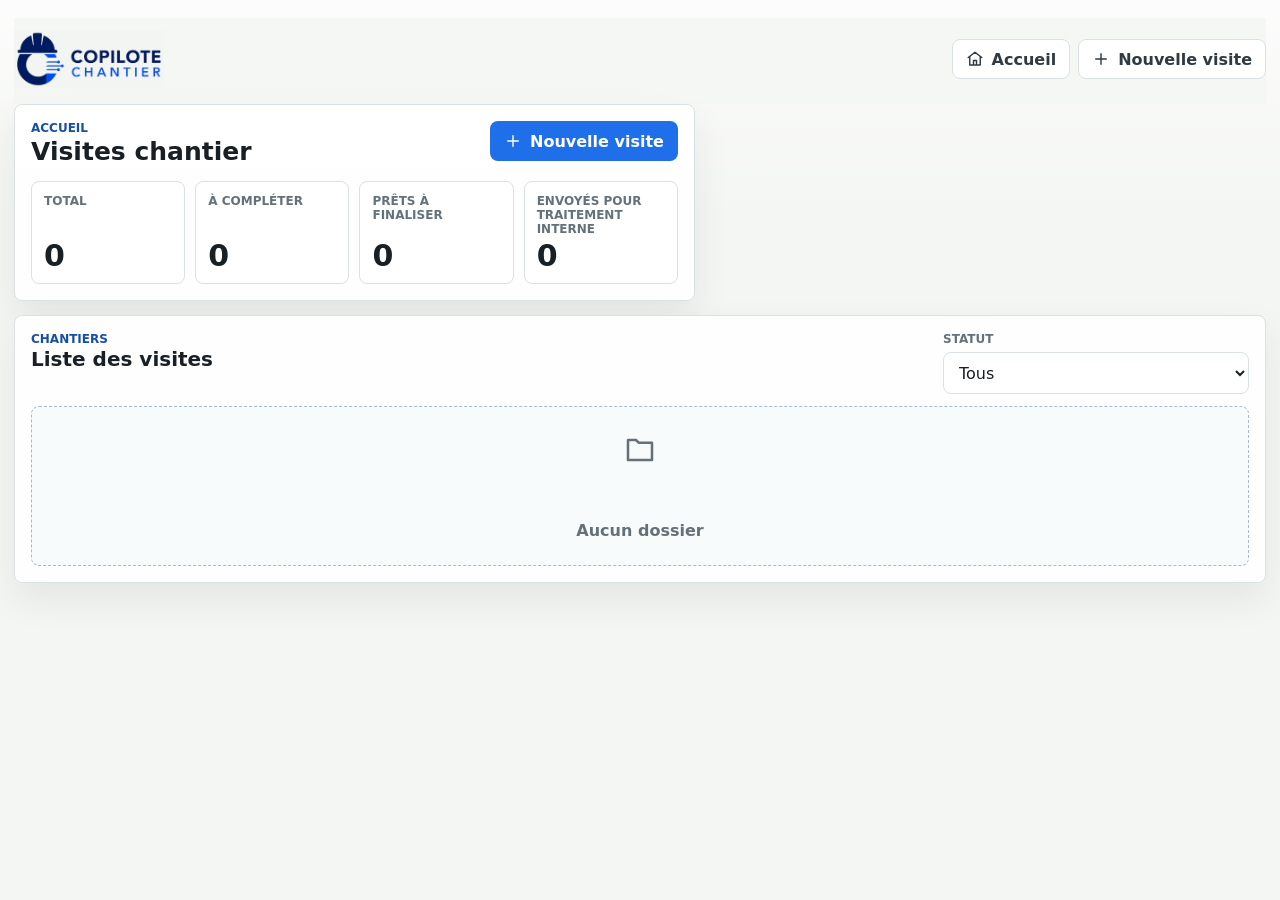
==== app/index.html @ 0c5afb40 "Add marketing landing and app route" ====
<!doctype html>
<html lang="fr">
  <head>
    <meta charset="utf-8" />
    <meta name="viewport" content="width=device-width, initial-scale=1" />
    <title>Copilote Chantier</title>
    <link
      rel="icon"
      href="data:image/svg+xml,%3Csvg xmlns='http://www.w3.org/2000/svg' viewBox='0 0 64 64'%3E%3Crect width='64' height='64' rx='12' fill='%232f3a42'/%3E%3Cpath d='M18 35h28M22 25h20M24 45h16' stroke='white' stroke-width='6' stroke-linecap='round'/%3E%3C/svg%3E"
    />
    <link rel="stylesheet" href="/styles.css" />
  </head>
  <body>
    <svg aria-hidden="true" class="icon-sprite">
      <symbol id="icon-camera" viewBox="0 0 24 24">
        <path d="M6.5 7.5 8.2 5h7.6l1.7 2.5H20a2 2 0 0 1 2 2V18a2 2 0 0 1-2 2H4a2 2 0 0 1-2-2V9.5a2 2 0 0 1 2-2h2.5Z" />
        <circle cx="12" cy="13.5" r="3.5" />
      </symbol>
      <symbol id="icon-mic" viewBox="0 0 24 24">
        <rect x="9" y="3" width="6" height="11" rx="3" />
        <path d="M5 11a7 7 0 0 0 14 0M12 18v3M8 21h8" />
      </symbol>
      <symbol id="icon-file" viewBox="0 0 24 24">
        <path d="M6 2h8l4 4v16H6z" />
        <path d="M14 2v5h5M8.5 12h7M8.5 16h7" />
      </symbol>
      <symbol id="icon-send" viewBox="0 0 24 24">
        <path d="m22 2-7 20-4-9-9-4Z" />
        <path d="M22 2 11 13" />
      </symbol>
      <symbol id="icon-copy" viewBox="0 0 24 24">
        <rect x="8" y="8" width="12" height="12" rx="2" />
        <path d="M4 16V6a2 2 0 0 1 2-2h10" />
      </symbol>
      <symbol id="icon-print" viewBox="0 0 24 24">
        <path d="M6 9V3h12v6M6 18H4a2 2 0 0 1-2-2v-5a2 2 0 0 1 2-2h16a2 2 0 0 1 2 2v5a2 2 0 0 1-2 2h-2" />
        <path d="M6 14h12v7H6z" />
      </symbol>
      <symbol id="icon-check" viewBox="0 0 24 24">
        <path d="m20 6-11 11-5-5" />
      </symbol>
      <symbol id="icon-plus" viewBox="0 0 24 24">
        <path d="M12 5v14M5 12h14" />
      </symbol>
      <symbol id="icon-clock" viewBox="0 0 24 24">
        <circle cx="12" cy="12" r="9" />
        <path d="M12 7v5l3 2" />
      </symbol>
      <symbol id="icon-zap" viewBox="0 0 24 24">
        <path d="M13 2 4 14h7l-1 8 10-13h-7z" />
      </symbol>
      <symbol id="icon-chevron" viewBox="0 0 24 24">
        <path d="m9 18 6-6-6-6" />
      </symbol>
      <symbol id="icon-home" viewBox="0 0 24 24">
        <path d="m3 10 9-7 9 7" />
        <path d="M5 9v11h14V9M10 20v-6h4v6" />
      </symbol>
      <symbol id="icon-folder" viewBox="0 0 24 24">
        <path d="M3 6h6l2 2h10v13H3z" />
      </symbol>
    </svg>

    <div class="app-shell">
      <header class="topbar">
        <button class="brand" id="brandHomeButton" type="button" aria-label="Retour à l'accueil">
          <img
            class="brand-logo"
            src="/assets/logo-copilote-chantier.svg"
            alt="Copilote Chantier"
          />
        </button>

        <div class="topbar-actions" aria-label="Actions rapides">
          <button class="button secondary" id="homeButton" type="button">
            <svg><use href="#icon-home"></use></svg>
            Accueil
          </button>
          <button class="button secondary" id="topNewFolderButton" type="button">
            <svg><use href="#icon-plus"></use></svg>
            Nouvelle visite
          </button>
        </div>
      </header>

      <main class="home-view" id="homeView">
        <section class="home-grid">
          <div class="panel home-summary" aria-labelledby="homeTitle">
            <div class="panel-header">
              <div>
                <p class="eyebrow">Accueil</p>
                <h1 id="homeTitle">Visites chantier</h1>
              </div>
              <button class="button primary" id="newFolderButton" type="button">
                <svg><use href="#icon-plus"></use></svg>
                Nouvelle visite
              </button>
            </div>

            <div class="metric-grid" aria-label="Synthèse dossiers">
              <div class="metric">
                <span>Total</span>
                <strong id="totalFoldersCount">0</strong>
              </div>
              <div class="metric">
                <span>À compléter</span>
                <strong id="draftFoldersCount">0</strong>
              </div>
              <div class="metric">
                <span>Prêts à finaliser</span>
                <strong id="sentFoldersCount">0</strong>
              </div>
              <div class="metric">
                <span>Envoyés pour traitement interne</span>
                <strong id="acceptedFoldersCount">0</strong>
              </div>
            </div>
          </div>

          <form class="panel create-panel" id="newFolderForm" hidden>
            <div class="panel-header compact">
              <div>
                <p class="eyebrow">Création</p>
                <h2>Nouvelle visite</h2>
              </div>
            </div>

            <div class="field-grid">
              <label class="field">
                <span>Client</span>
                <input id="newClientName" placeholder="Nom du client" />
              </label>
              <label class="field">
                <span>Téléphone</span>
                <input id="newClientPhone" inputmode="tel" placeholder="06 00 00 00 00" />
              </label>
            </div>

            <div class="field-grid">
              <label class="field">
                <span>Email</span>
                <input id="newClientEmail" inputmode="email" placeholder="client@email.fr" />
              </label>
              <label class="field">
                <span>Ville</span>
                <input id="newClientCity" placeholder="Ville" />
              </label>
            </div>

            <div class="field-grid">
              <label class="field">
                <span>Type d'intervention / chantier</span>
                <input
                  id="newClientTrade"
                  placeholder="Ex : rénovation salle de bain, fuite, peinture, toiture, menuiserie..."
                />
              </label>
              <select id="newClientStatus" hidden>
                <option value="draft">À compléter</option>
              </select>
            </div>

            <div class="button-row">
              <button class="button primary stretch" type="submit">
                <svg><use href="#icon-folder"></use></svg>
                Créer visite
              </button>
              <button class="button secondary" id="cancelNewFolder" type="button">Annuler</button>
            </div>
          </form>
        </section>

        <section class="panel folders-panel" aria-labelledby="foldersTitle">
          <div class="panel-header compact">
            <div>
              <p class="eyebrow">Chantiers</p>
              <h2 id="foldersTitle">Liste des visites</h2>
            </div>
            <label class="status-filter">
              <span>Statut</span>
              <select id="statusFilter">
                <option value="all">Tous</option>
                <option value="incomplete">À compléter</option>
                <option value="ready">Prêts à finaliser</option>
                <option value="finalized">Prêts pour traitement interne</option>
                <option value="sent">Envoyés pour traitement interne</option>
              </select>
            </label>
          </div>

          <div class="folder-list" id="folderList"></div>
          <div class="empty-state" id="emptyState" hidden>
            <svg><use href="#icon-folder"></use></svg>
            <strong>Aucun dossier</strong>
          </div>
        </section>
      </main>

      <main class="workspace detail-view" id="detailView" hidden>
        <div class="main-flow">
        <section class="panel intake-panel" aria-labelledby="intakeTitle">
          <div class="panel-header">
            <div>
              <p class="eyebrow">Informations client</p>
              <h1 id="intakeTitle">Visite chez M. Martin</h1>
            </div>
            <span class="status-pill ready" id="detailStatusPill" hidden>À compléter</span>
          </div>

          <div class="field-grid">
            <label class="field">
              <span>Client</span>
              <input id="clientName" value="M. Martin" />
            </label>
            <label class="field">
              <span>Ville</span>
              <input id="clientCity" value="Lyon 6e" />
            </label>
            <label class="field">
              <span>Téléphone</span>
              <input id="clientPhone" inputmode="tel" />
            </label>
            <label class="field">
              <span>Email</span>
              <input id="clientEmail" inputmode="email" />
            </label>
            <select id="detailStatus" hidden>
              <option value="draft">À compléter</option>
            </select>
          </div>

          <div class="control-block">
            <label class="field">
              <span>Type d'intervention / chantier</span>
              <input
                id="projectTypeInput"
                placeholder="Ex : rénovation salle de bain, fuite, peinture, toiture, menuiserie..."
              />
            </label>
          </div>

        </section>

        <section class="panel photos-panel" aria-labelledby="photosTitle">
          <div class="panel-header compact">
            <div>
              <p class="eyebrow">Terrain</p>
              <h2 id="photosTitle">Photos de visite</h2>
            </div>
          </div>

          <div class="media-card" hidden>
            <img id="mainPhoto" alt="Photo chantier" />
            <div class="photo-overlay">
              <span id="photoCount">0 photo</span>
              <span>Photos chantier</span>
            </div>
          </div>

          <div class="photo-gallery" id="photoGallery" aria-label="Galerie photos chantier"></div>

          <label class="dropzone" for="photoInput">
            <input id="photoInput" type="file" accept="image/*" capture="environment" multiple />
            <svg><use href="#icon-camera"></use></svg>
            <span>Ajouter photos</span>
          </label>
        </section>

        <section class="panel note-panel" aria-labelledby="noteTitle">
          <div class="panel-header compact">
            <div>
              <p class="eyebrow">Observation</p>
              <h2 id="noteTitle">Notes de visite</h2>
              <p>Ajoutez les informations importantes relevées sur place, par écrit ou par voix.</p>
            </div>
          </div>

          <div class="voice-box">
            <div class="voice-toolbar">
              <span class="icon-button active" aria-hidden="true">
                <svg><use href="#icon-file"></use></svg>
              </span>
              <span>Note de visite</span>
            </div>
            <p class="note-help">Écrivez ou dictez les informations importantes relevées sur place.</p>
            <textarea id="voiceNote">Cuisine et petite salle de bain à refaire. Reprise plomberie sous vasque, dépose ancien meuble, carrelage mural sur 8 m², peinture plafond et finitions. Appartement occupé, accès par ascenseur.</textarea>
            <div class="dictation-controls" aria-label="Dictée vocale de la note">
              <button class="button primary" id="dictateNoteButton" type="button">
                <svg><use href="#icon-mic"></use></svg>
                Dicter la note
              </button>
              <button class="button secondary" id="stopDictationButton" type="button" disabled>
                Arrêter la dictée
              </button>
              <span class="dictation-status" id="dictationStatus">Dictée prête</span>
            </div>
          </div>

          <div class="audio-note" aria-labelledby="audioNoteTitle">
            <div class="audio-note-header">
              <div>
                <h3 id="audioNoteTitle">Audio original</h3>
                <p>Optionnel — conservez un enregistrement audio si vous souhaitez garder une trace de la visite.</p>
              </div>
              <span class="audio-status" id="voiceRecordStatus">Prêt à enregistrer</span>
            </div>
            <div class="button-row audio-controls">
              <button class="button secondary" id="voiceRecordButton" type="button">
                <svg><use href="#icon-mic"></use></svg>
                Démarrer
              </button>
              <button class="button secondary" id="voiceStopButton" type="button" disabled>
                Arrêter
              </button>
              <button class="button secondary danger" id="voiceDeleteButton" type="button" hidden>
                Supprimer
              </button>
            </div>
            <audio id="voiceAudioPlayer" controls hidden></audio>
          </div>

          <div class="button-row">
            <button class="button primary stretch" id="generateButton" type="button">
              <svg><use href="#icon-zap"></use></svg>
              Générer le compte-rendu
            </button>
          </div>
        </section>

        <section class="panel report-panel" aria-labelledby="reportTitle">
          <div class="panel-header compact">
            <div>
              <p class="eyebrow">Compte-rendu</p>
              <h2 id="reportTitle">Compte-rendu de visite</h2>
            </div>
          </div>
          <div class="report-card" id="reportCard"></div>
        </section>

        </div>

        <aside class="side-stack">
          <section class="panel actions-panel" aria-labelledby="actionsTitle">
            <div class="panel-header compact">
              <div>
                <p class="eyebrow">Équipe interne</p>
                <h2 id="actionsTitle">Finaliser le dossier</h2>
                <p>Préparez le dossier de visite pour son traitement par l'équipe interne.</p>
              </div>
            </div>

            <div class="tab-panel active" id="tab-message">
              <label class="field">
                <span>Email de l'équipe interne</span>
                <input id="officeEmail" inputmode="email" placeholder="bureau@entreprise.fr" />
              </label>
              <label class="field">
                <span>Message interne</span>
              </label>
              <textarea id="clientMessage" class="message-text"></textarea>
              <div class="handoff-result" id="handoffResult" hidden>
                <strong>Dossier prêt pour traitement interne</strong>
                <span>Message interne préparé — à copier ou à utiliser avec le dossier.</span>
              </div>
              <div class="button-row">
                <button class="button primary stretch" id="finalizeDossierButton" type="button">
                  <svg><use href="#icon-send"></use></svg>
                  Envoyer le dossier à l'équipe interne
                </button>
              </div>
              <div class="print-action secondary-action">
                <button class="button secondary stretch" id="printButton" type="button">
                  <svg><use href="#icon-print"></use></svg>
                  Imprimer / Enregistrer en PDF
                </button>
                <p>Optionnel — utile pour archiver ou partager une version PDF du dossier.</p>
              </div>
            </div>
          </section>

          <section class="panel memory-panel" aria-labelledby="memoryTitle">
            <div class="panel-header compact">
              <div>
                <p class="eyebrow">Dossier</p>
                <h2 id="memoryTitle">Suivi interne</h2>
              </div>
            </div>

            <div class="client-facts">
              <div>
                <span>Dernière mise à jour</span>
                <strong id="lastUpdateValue">Aujourd'hui</strong>
              </div>
              <div>
                <span>Statut du dossier</span>
                <strong id="internalStatusValue">À compléter</strong>
              </div>
            </div>

            <div class="next-step">
              <span>Prochaine étape</span>
              <strong class="next-action-value" id="nextAction">Compte-rendu à générer avant finalisation</strong>
            </div>
          </section>
        </aside>
      </main>
    </div>

    <section class="print-dossier" id="printDossier" aria-label="Dossier de visite imprimable"></section>

    <div class="toast" id="toast" role="status" aria-live="polite"></div>

    <script src="/app.js?v=landing-app-route-20260615"></script>
  </body>
</html>
---- styles.css ----
:root {
  color-scheme: light;
  --bg: #f4f6f3;
  --surface: #ffffff;
  --surface-2: #eef3f6;
  --ink: #182026;
  --muted: #657179;
  --line: #d9e1e5;
  --blue: #1f6feb;
  --blue-dark: #174ea6;
  --green: #18865a;
  --green-soft: #dff3e9;
  --amber: #b8691f;
  --amber-soft: #f7ead9;
  --rose: #b9435c;
  --rose-soft: #f9e4e9;
  --slate: #2f3a42;
  --shadow: 0 16px 36px rgba(25, 35, 42, 0.08);
  --radius: 8px;
}

* {
  box-sizing: border-box;
}

[hidden] {
  display: none !important;
}

body {
  margin: 0;
  min-height: 100vh;
  background:
    linear-gradient(180deg, rgba(255, 255, 255, 0.72), rgba(255, 255, 255, 0) 220px),
    var(--bg);
  color: var(--ink);
  font-family:
    Inter, ui-sans-serif, system-ui, -apple-system, BlinkMacSystemFont, "Segoe UI",
    sans-serif;
  letter-spacing: 0;
}

button,
input,
select,
textarea {
  font: inherit;
}

button {
  cursor: pointer;
}

button:focus-visible,
input:focus-visible,
select:focus-visible,
textarea:focus-visible {
  outline: 3px solid rgba(31, 111, 235, 0.22);
  outline-offset: 2px;
}

svg {
  width: 18px;
  height: 18px;
  fill: none;
  stroke: currentColor;
  stroke-linecap: round;
  stroke-linejoin: round;
  stroke-width: 1.9;
}

.icon-sprite {
  display: none;
}

.app-shell {
  width: min(1480px, calc(100vw - 28px));
  margin: 0 auto;
  padding: 18px 0 28px;
}

.topbar {
  position: sticky;
  top: 0;
  z-index: 5;
  display: flex;
  align-items: center;
  justify-content: space-between;
  gap: 16px;
  padding: 12px 0 16px;
  background: rgba(244, 246, 243, 0.86);
  backdrop-filter: blur(18px);
}

.brand {
  display: flex;
  align-items: center;
  min-width: 0;
  border: 0;
  padding: 0;
  background: transparent;
  cursor: pointer;
  text-align: left;
}

.brand:focus-visible {
  outline: 3px solid rgba(15, 108, 255, 0.28);
  outline-offset: 4px;
}

.brand-logo {
  display: block;
  width: clamp(180px, 24vw, 290px);
  height: 58px;
  object-fit: contain;
  object-position: left center;
  mix-blend-mode: multiply;
}

.topbar-actions,
.button-row {
  display: flex;
  align-items: center;
  gap: 8px;
}

.print-action {
  display: grid;
  gap: 4px;
  max-width: 360px;
}

.print-action .button {
  justify-content: center;
}

.print-action p {
  margin: 0;
  color: var(--muted);
  font-size: 11px;
  line-height: 1.35;
}

.secondary-action {
  max-width: none;
  margin-top: 12px;
  padding-top: 10px;
  border-top: 1px solid var(--line);
}

body[data-view="home"] .detail-only {
  display: none;
}

.home-view {
  display: grid;
  gap: 14px;
}

.home-grid {
  display: grid;
  grid-template-columns: minmax(0, 1.1fr) minmax(320px, 0.9fr);
  gap: 14px;
  align-items: start;
}

.home-summary,
.create-panel,
.folders-panel {
  padding: 16px;
}

.metric-grid {
  display: grid;
  grid-template-columns: repeat(4, minmax(0, 1fr));
  gap: 10px;
}

.metric {
  display: grid;
  gap: 5px;
  min-height: 84px;
  border: 1px solid var(--line);
  border-radius: var(--radius);
  background: #fff;
  padding: 12px;
}

.metric span,
.folder-kicker,
.status-filter span {
  color: var(--muted);
  font-size: 12px;
  font-weight: 850;
  text-transform: uppercase;
}

.metric strong {
  align-self: end;
  font-size: 30px;
  line-height: 1;
}

.status-filter {
  display: grid;
  gap: 6px;
  min-width: 160px;
}

.folder-list {
  display: grid;
  gap: 8px;
}

.folder-card {
  display: grid;
  grid-template-columns: minmax(0, 1fr) auto;
  gap: 14px;
  align-items: center;
  width: 100%;
  min-height: 84px;
  border: 1px solid var(--line);
  border-radius: var(--radius);
  background: #fff;
  padding: 12px;
  color: var(--ink);
  text-align: left;
}

.folder-card:hover {
  border-color: rgba(31, 111, 235, 0.36);
  background: #f8fbff;
}

.folder-main,
.folder-meta {
  display: grid;
  gap: 4px;
  min-width: 0;
}

.folder-main strong {
  overflow: hidden;
  font-size: 17px;
  text-overflow: ellipsis;
  white-space: nowrap;
}

.folder-main small {
  color: var(--muted);
  font-size: 13px;
}

.folder-meta {
  justify-items: end;
  min-width: 126px;
}

.folder-meta strong {
  font-size: 18px;
}

.empty-state {
  display: grid;
  place-items: center;
  gap: 8px;
  min-height: 160px;
  border: 1px dashed #a9bbc7;
  border-radius: var(--radius);
  background: #f8fbfc;
  color: var(--muted);
}

.empty-state svg {
  width: 32px;
  height: 32px;
}

.workspace {
  display: grid;
  grid-template-columns: minmax(0, 1fr) minmax(300px, 360px);
  gap: 14px;
  align-items: start;
}

.main-flow {
  display: grid;
  gap: 14px;
  min-width: 0;
}

.panel {
  min-width: 0;
  border: 1px solid var(--line);
  border-radius: var(--radius);
  background: rgba(255, 255, 255, 0.94);
  box-shadow: var(--shadow);
}

.intake-panel,
.photos-panel,
.note-panel,
.report-panel,
.quote-panel,
.actions-panel,
.memory-panel {
  padding: 16px;
}

.side-stack {
  display: grid;
  gap: 14px;
  min-width: 0;
}

.panel-header {
  display: flex;
  align-items: flex-start;
  justify-content: space-between;
  gap: 12px;
  margin-bottom: 16px;
}

.panel-header.compact {
  margin-bottom: 12px;
}

.eyebrow {
  margin: 0 0 3px;
  color: var(--blue-dark);
  font-size: 12px;
  font-weight: 800;
  text-transform: uppercase;
}

h1,
h2 {
  margin: 0;
  line-height: 1.08;
}

h1 {
  font-size: 25px;
}

h2 {
  font-size: 20px;
}

.status-pill {
  flex: 0 0 auto;
  border-radius: 999px;
  padding: 6px 10px;
  font-size: 12px;
  font-weight: 800;
}

.status-pill.ready {
  background: var(--green-soft);
  color: #0e6a45;
}

.status-pill.status-draft {
  background: var(--amber-soft);
  color: #7a4212;
}

.status-pill.status-sent {
  background: #e3efff;
  color: #174ea6;
}

.status-pill.status-accepted {
  background: var(--green-soft);
  color: #0e6a45;
}

.status-pill.status-declined {
  background: var(--rose-soft);
  color: #78283b;
}

.field-grid {
  display: grid;
  grid-template-columns: 1fr 1fr;
  gap: 10px;
  margin-bottom: 14px;
}

.field,
.control-block {
  display: grid;
  gap: 7px;
}

.field span,
.label {
  color: var(--muted);
  font-size: 12px;
  font-weight: 800;
  text-transform: uppercase;
}

.field input,
.field select,
.status-filter select,
.totals select,
.voice-box textarea,
.message-text {
  width: 100%;
  border: 1px solid var(--line);
  border-radius: var(--radius);
  background: #fff;
  color: var(--ink);
}

.field input,
.field select,
.status-filter select,
.totals select {
  height: 42px;
  padding: 0 11px;
}

.segmented,
.tabs {
  display: flex;
  gap: 4px;
  padding: 4px;
  border: 1px solid var(--line);
  border-radius: var(--radius);
  background: var(--surface-2);
}

.segment,
.tab {
  flex: 1;
  min-width: 0;
  border: 0;
  border-radius: 6px;
  background: transparent;
  color: var(--muted);
  font-size: 13px;
  font-weight: 800;
}

.segment {
  height: 36px;
}

.tab {
  height: 34px;
}

.segment.active,
.tab.active {
  background: #fff;
  color: var(--ink);
  box-shadow: 0 1px 4px rgba(22, 32, 40, 0.1);
}

.media-card {
  position: relative;
  overflow: hidden;
  width: 100%;
  aspect-ratio: 16 / 9;
  margin-top: 14px;
  border: 1px solid var(--line);
  border-radius: var(--radius);
  background: #dfe7e0;
}

.photos-panel .media-card,
.note-panel .voice-box {
  margin-top: 0;
}

.media-card img {
  width: 100%;
  height: 100%;
  display: block;
  object-fit: cover;
}

.photo-overlay {
  position: absolute;
  inset: auto 10px 10px 10px;
  display: flex;
  justify-content: space-between;
  gap: 8px;
}

.photo-overlay span {
  border-radius: 999px;
  padding: 6px 9px;
  background: rgba(14, 22, 28, 0.72);
  color: #fff;
  font-size: 12px;
  font-weight: 800;
}

.photo-gallery {
  display: grid;
  grid-template-columns: repeat(4, minmax(0, 1fr));
  gap: 8px;
  margin-top: 10px;
}

.photo-thumb,
.photo-empty {
  min-width: 0;
  border: 1px solid var(--line);
  border-radius: var(--radius);
  background: #fff;
}

.photo-thumb {
  position: relative;
  overflow: hidden;
  margin: 0;
  aspect-ratio: 1;
}

.photo-thumb img {
  display: block;
  width: 100%;
  height: 100%;
  object-fit: cover;
}

.photo-thumb figcaption {
  position: absolute;
  right: 6px;
  bottom: 6px;
  left: 6px;
  overflow: hidden;
  border-radius: 999px;
  padding: 4px 7px;
  background: rgba(14, 22, 28, 0.68);
  color: #fff;
  font-size: 11px;
  font-weight: 800;
  text-overflow: ellipsis;
  white-space: nowrap;
}

.photo-delete {
  position: absolute;
  top: 6px;
  right: 6px;
  display: grid;
  place-items: center;
  width: 28px;
  height: 28px;
  border: 1px solid rgba(255, 255, 255, 0.72);
  border-radius: 999px;
  background: rgba(14, 22, 28, 0.76);
  color: #fff;
  font-size: 14px;
  font-weight: 900;
}

.photo-delete:hover {
  background: rgba(185, 67, 92, 0.92);
}

.photo-empty {
  grid-column: 1 / -1;
  padding: 12px;
  color: var(--muted);
  font-size: 13px;
  font-weight: 800;
  text-align: center;
}

.dropzone {
  display: flex;
  align-items: center;
  justify-content: center;
  gap: 8px;
  width: 100%;
  min-height: 48px;
  margin: 10px 0 14px;
  border: 1px dashed #9ab0bd;
  border-radius: var(--radius);
  background: #f8fbfc;
  color: var(--blue-dark);
  font-weight: 800;
}

.dropzone input {
  position: absolute;
  width: 1px;
  height: 1px;
  overflow: hidden;
  clip: rect(0 0 0 0);
}

.voice-box {
  border: 1px solid var(--line);
  border-radius: var(--radius);
  background: #fbfcfd;
  overflow: hidden;
  margin-top: 14px;
}

.voice-toolbar {
  display: flex;
  align-items: center;
  gap: 9px;
  padding: 9px 10px;
  border-bottom: 1px solid var(--line);
  color: var(--muted);
  font-size: 13px;
  font-weight: 800;
}

.note-help {
  margin: 0;
  padding: 10px 11px 0;
  color: var(--muted);
  font-size: 13px;
  line-height: 1.4;
}

.voice-box textarea {
  min-height: 132px;
  resize: vertical;
  border: 0;
  border-radius: 0;
  padding: 11px;
  line-height: 1.45;
}

.dictation-controls {
  display: grid;
  grid-template-columns: minmax(0, 1.1fr) minmax(0, 1fr);
  gap: 8px;
  padding: 0 11px 11px;
}

.dictation-status {
  grid-column: 1 / -1;
  min-height: 30px;
  border-radius: var(--radius);
  padding: 7px 9px;
  background: #eef6ff;
  color: #16467f;
  font-size: 13px;
  font-weight: 850;
}

.dictation-status[data-state="recording"] {
  background: #fff0e6;
  color: #924b13;
}

.dictation-status[data-state="saved"] {
  background: var(--green-soft);
  color: var(--green);
}

.dictation-status[data-state="unsupported"],
.dictation-status[data-state="error"] {
  background: #fff1f2;
  color: #9f1239;
}

.dictation-status[data-state="stopped"] {
  background: #f1f5f9;
  color: #475569;
}

.audio-note {
  display: grid;
  gap: 10px;
  margin-top: 10px;
  border: 1px solid var(--line);
  border-radius: var(--radius);
  padding: 12px;
  background: #fff;
}

.audio-note-header {
  display: flex;
  align-items: flex-start;
  justify-content: space-between;
  gap: 12px;
}

.audio-note h3 {
  margin: 0;
  font-size: 15px;
}

.audio-note p {
  margin: 4px 0 0;
  color: var(--muted);
  font-size: 13px;
  line-height: 1.4;
}

.audio-status {
  flex: 0 0 auto;
  max-width: 190px;
  border-radius: 999px;
  padding: 5px 8px;
  background: #eef6ff;
  color: #16467f;
  font-size: 12px;
  font-weight: 850;
  text-align: right;
}

.audio-status[data-state="recording"] {
  background: #fff0e6;
  color: #924b13;
}

.audio-status[data-state="denied"],
.audio-status[data-state="unsupported"],
.audio-status[data-state="error"] {
  border-radius: var(--radius);
  background: #fff1f2;
  color: #9f1239;
}

.audio-controls {
  margin: 0;
}

.audio-note audio {
  width: 100%;
}

.button {
  display: inline-flex;
  align-items: center;
  justify-content: center;
  gap: 8px;
  min-height: 40px;
  border: 1px solid transparent;
  border-radius: var(--radius);
  padding: 0 13px;
  font-weight: 850;
  text-align: center;
  white-space: nowrap;
}

.button.danger {
  border-color: #f1b7c2;
  background: #fff1f2;
  color: #9f1239;
}

.button.primary {
  background: var(--blue);
  color: #fff;
}

.button.primary:hover {
  background: var(--blue-dark);
}

.button.secondary {
  border-color: var(--line);
  background: #fff;
  color: var(--slate);
}

.button.secondary:hover {
  background: var(--surface-2);
}

.button.stretch {
  flex: 1;
}

.icon-button {
  display: inline-grid;
  place-items: center;
  width: 40px;
  height: 40px;
  border: 1px solid var(--line);
  border-radius: var(--radius);
  background: #fff;
  color: var(--slate);
}

.icon-button:hover,
.icon-button.active {
  border-color: rgba(31, 111, 235, 0.32);
  background: #e9f1ff;
  color: var(--blue-dark);
}

.quote-heading {
  align-items: flex-start;
}

.analysis-card {
  display: grid;
  gap: 10px;
  max-width: 390px;
  padding: 12px;
  border: 1px solid var(--line);
  border-radius: var(--radius);
  background: #f8fbfc;
}

.analysis-card-main {
  display: flex;
  align-items: center;
  justify-content: space-between;
  gap: 10px;
}

.analysis-card-main span {
  color: var(--muted);
  font-size: 12px;
  font-weight: 800;
  text-transform: uppercase;
}

.analysis-card-main strong {
  padding: 4px 8px;
  border: 1px solid #ead5a8;
  border-radius: 999px;
  background: #fff8e8;
  color: #8a5a12;
  font-size: 12px;
}

.analysis-card p {
  margin: 0;
  color: var(--slate);
  font-size: 13px;
  line-height: 1.45;
}

.analysis-card ul {
  display: grid;
  grid-template-columns: 1fr 1fr;
  gap: 7px 10px;
  margin: 0;
  padding: 0;
  list-style: none;
}

.analysis-card li {
  position: relative;
  padding-left: 13px;
  color: var(--muted);
  font-size: 12px;
  font-weight: 750;
}

.analysis-card li::before {
  position: absolute;
  top: 0.55em;
  left: 0;
  width: 5px;
  height: 5px;
  border-radius: 999px;
  background: #6d7d86;
  content: "";
}

.detected-list {
  display: flex;
  flex-wrap: wrap;
  gap: 7px;
  min-height: 31px;
  margin-bottom: 14px;
}

.detected-list span {
  border-radius: 999px;
  padding: 7px 9px;
  background: #eef6ff;
  color: #16467f;
  font-size: 12px;
  font-weight: 800;
}

.detected-list p {
  width: 100%;
  margin: 0;
  border: 1px solid var(--line);
  border-radius: var(--radius);
  padding: 10px 12px;
  background: #f8fbfc;
  color: var(--slate);
  font-size: 13px;
  line-height: 1.45;
}

.quote-tools {
  display: flex;
  align-items: center;
  justify-content: space-between;
  gap: 10px;
  margin-bottom: 10px;
}

.quote-tools span {
  color: var(--muted);
  font-size: 12px;
  font-weight: 850;
  text-transform: uppercase;
}

.quote-table {
  overflow: hidden;
  border: 1px solid var(--line);
  border-radius: var(--radius);
}

.quote-row {
  display: grid;
  grid-template-columns: minmax(0, 1fr) 74px 112px;
  gap: 10px;
  align-items: center;
  min-height: 58px;
  padding: 10px 12px;
  border-top: 1px solid var(--line);
}

.quote-row:first-child {
  border-top: 0;
}

.quote-row.quote-head {
  min-height: 38px;
  background: var(--surface-2);
  color: var(--muted);
  font-size: 12px;
  font-weight: 900;
  text-transform: uppercase;
}

.quote-row strong,
.quote-row span {
  min-width: 0;
}

.quote-row strong {
  display: block;
  margin-bottom: 3px;
}

.quote-row small {
  display: block;
  color: var(--muted);
  line-height: 1.35;
}

.quote-row .qty,
.quote-row .line-total {
  font-weight: 850;
  text-align: right;
}

.quote-row-editable input {
  width: 100%;
  min-width: 0;
  border: 1px solid transparent;
  border-radius: 6px;
  background: #f8fbfc;
  color: var(--ink);
  padding: 8px 9px;
}

.quote-row-editable input:focus {
  border-color: rgba(31, 111, 235, 0.4);
  background: #fff;
}

.quote-row-editable .quote-item {
  display: grid;
  gap: 6px;
}

.quote-row-editable .quote-item input:first-child {
  font-weight: 850;
}

.quote-row-editable .quote-item input:last-child {
  color: var(--muted);
  font-size: 13px;
}

.quote-row-editable .qty,
.quote-row-editable .line-total {
  text-align: right;
}

.totals {
  display: grid;
  grid-template-columns: 1fr 110px 1.1fr;
  gap: 10px;
  margin: 12px 0 14px;
}

.totals > div {
  display: grid;
  align-content: center;
  min-height: 66px;
  border: 1px solid var(--line);
  border-radius: var(--radius);
  padding: 9px 11px;
  background: #fff;
}

.totals span {
  color: var(--muted);
  font-size: 12px;
  font-weight: 800;
  text-transform: uppercase;
}

.totals strong {
  margin-top: 4px;
  font-size: 21px;
}

.totals select {
  height: 34px;
  margin-top: 4px;
}

.grand-total {
  background: var(--slate) !important;
  color: #fff;
}

.grand-total span {
  color: rgba(255, 255, 255, 0.72);
}

.timeline {
  display: grid;
  gap: 8px;
}

.timeline-item {
  display: grid;
  grid-template-columns: 34px 1fr;
  gap: 10px;
  align-items: center;
  min-height: 58px;
  border: 1px solid var(--line);
  border-radius: var(--radius);
  padding: 9px;
  background: #fff;
}

.timeline-item svg {
  display: grid;
  place-self: center;
  width: 28px;
  height: 28px;
  padding: 5px;
  border-radius: 50%;
  background: var(--amber-soft);
  color: var(--amber);
}

.timeline-item.done svg {
  background: var(--green-soft);
  color: var(--green);
}

.timeline-item strong,
.timeline-item span {
  display: block;
}

.timeline-item span {
  margin-top: 2px;
  color: var(--muted);
  font-size: 13px;
}

.switch {
  position: relative;
  display: inline-flex;
  width: 46px;
  height: 28px;
}

.switch input {
  position: absolute;
  opacity: 0;
}

.switch span {
  position: absolute;
  inset: 0;
  border-radius: 999px;
  background: #c9d3d9;
  transition: background 0.18s ease;
}

.switch span::after {
  content: "";
  position: absolute;
  top: 4px;
  left: 4px;
  width: 20px;
  height: 20px;
  border-radius: 50%;
  background: #fff;
  box-shadow: 0 1px 4px rgba(0, 0, 0, 0.22);
  transition: transform 0.18s ease;
}

.switch input:checked + span {
  background: var(--green);
}

.switch input:checked + span::after {
  transform: translateX(18px);
}

.tab-panel {
  display: none;
  margin-top: 12px;
}

.tab-panel.active {
  display: block;
}

.message-text {
  min-height: 174px;
  resize: vertical;
  padding: 11px;
  line-height: 1.45;
  margin-bottom: 10px;
}

.message-text.compact-message {
  min-height: 104px;
  background: #f8fbfc;
}

.handoff-result {
  display: grid;
  gap: 4px;
  margin: 0 0 10px;
  border: 1px solid var(--green);
  border-radius: var(--radius);
  padding: 10px;
  background: var(--green-soft);
  color: #14532d;
}

.handoff-result[hidden] {
  display: none;
}

.handoff-result strong {
  font-size: 14px;
}

.handoff-result span {
  font-size: 13px;
  line-height: 1.4;
}

.actions-panel .button {
  min-height: 44px;
  white-space: normal;
}

.report-card {
  display: grid;
  gap: 10px;
  border: 1px solid var(--line);
  border-radius: var(--radius);
  padding: 11px;
  background: #fff;
  line-height: 1.45;
}

.report-card p {
  margin: 0;
}

.client-facts {
  display: grid;
  gap: 8px;
}

.client-facts div {
  display: grid;
  gap: 3px;
  border-bottom: 1px solid var(--line);
  padding-bottom: 10px;
}

.client-facts span,
.next-step span {
  color: var(--muted);
  font-size: 12px;
  font-weight: 800;
  text-transform: uppercase;
}

.next-step {
  display: grid;
  gap: 6px;
  margin-top: 12px;
}

.next-action-value {
  display: block;
  color: var(--ink);
  font-size: 15px;
  font-weight: 850;
  line-height: 1.35;
  text-align: left;
}

.toast {
  position: fixed;
  right: 18px;
  bottom: 18px;
  z-index: 10;
  max-width: min(360px, calc(100vw - 36px));
  border-radius: var(--radius);
  padding: 11px 13px;
  background: var(--slate);
  color: #fff;
  font-weight: 800;
  box-shadow: var(--shadow);
  opacity: 0;
  transform: translateY(12px);
  pointer-events: none;
  transition:
    opacity 0.18s ease,
    transform 0.18s ease;
}

.toast.show {
  opacity: 1;
  transform: translateY(0);
}

.print-dossier {
  display: none;
}

@media (max-width: 1180px) {
  .home-grid {
    grid-template-columns: 1fr;
  }

  .workspace {
    grid-template-columns: minmax(0, 1fr) minmax(280px, 330px);
  }
}

@media (max-width: 780px) {
  .app-shell {
    width: min(100vw - 18px, 680px);
    padding-top: 8px;
  }

  .topbar {
    align-items: flex-start;
    flex-direction: column;
    padding-bottom: 10px;
  }

  .topbar-actions,
  .button-row {
    width: 100%;
  }

  .topbar-actions {
    flex-wrap: wrap;
  }

  .topbar-actions .button,
  .topbar-actions .icon-button {
    flex: 1 1 calc(50% - 4px);
    min-width: 0;
  }

  .topbar-actions .button {
    white-space: normal;
  }

  .print-action {
    flex: 1 1 100%;
    max-width: none;
  }

  .print-action .button {
    width: 100%;
  }

  .workspace,
  .side-stack {
    grid-template-columns: 1fr;
  }

  .metric-grid {
    grid-template-columns: 1fr 1fr;
  }

  .folder-card {
    grid-template-columns: 1fr;
  }

  .folder-meta {
    grid-template-columns: 1fr auto;
    justify-items: start;
    min-width: 0;
    width: 100%;
  }

  .quote-tools {
    align-items: stretch;
    flex-direction: column;
  }

  .quote-heading {
    flex-direction: column;
  }

  .analysis-card {
    max-width: none;
    width: 100%;
  }

  .field-grid,
  .totals {
    grid-template-columns: 1fr;
  }

  .dictation-controls {
    grid-template-columns: 1fr;
  }

  .dictation-controls .button {
    min-height: 48px;
    width: 100%;
  }

  .quote-row {
    grid-template-columns: minmax(0, 1fr) 54px 86px;
    gap: 7px;
    padding: 10px;
  }

  h1 {
    font-size: 22px;
  }
}

@media (max-width: 430px) {
  .intake-panel,
  .photos-panel,
  .note-panel,
  .report-panel,
  .quote-panel,
  .actions-panel,
  .memory-panel {
    padding: 12px;
  }

  .segment,
  .tab {
    font-size: 12px;
  }

  .button {
    padding: 0 10px;
  }

  .photo-gallery {
    grid-template-columns: repeat(2, minmax(0, 1fr));
  }

  .metric-grid {
    grid-template-columns: 1fr;
  }

  .home-summary,
  .create-panel,
  .folders-panel {
    padding: 12px;
  }

  .quote-row {
    grid-template-columns: minmax(0, 1fr);
  }

  .quote-row .qty,
  .quote-row .line-total {
    text-align: left;
  }

  .quote-head {
    display: none;
  }
}

@media print {
  @page {
    margin: 14mm;
  }

  html,
  body {
    background: #fff !important;
    color: #111 !important;
    font-family: Arial, sans-serif;
    font-size: 11pt;
  }

  .icon-sprite,
  .app-shell,
  .toast {
    display: none !important;
  }

  .print-dossier {
    display: block !important;
    width: 100%;
  }

  .print-header {
    display: flex;
    justify-content: space-between;
    gap: 18mm;
    padding-bottom: 8mm;
    border-bottom: 1px solid #111;
    break-inside: avoid;
    page-break-inside: avoid;
  }

  .print-brand {
    margin: 0 0 4mm;
    font-size: 10pt;
    font-weight: 700;
    letter-spacing: 0.04em;
    text-transform: uppercase;
  }

  .print-header h1 {
    margin: 0 0 3mm;
    font-size: 22pt;
    line-height: 1.15;
    break-after: avoid;
    page-break-after: avoid;
  }

  .print-header p,
  .print-date span {
    margin: 0;
    color: #444;
  }

  .print-header .print-subtitle {
    margin: 0 0 2mm;
    color: #111;
    font-size: 11pt;
    font-weight: 700;
  }

  .print-date {
    min-width: 42mm;
    text-align: right;
  }

  .print-date strong {
    display: block;
    margin-top: 2mm;
    color: #111;
    font-size: 10pt;
  }

  .print-block {
    margin-top: 8mm;
    break-inside: avoid;
    page-break-inside: avoid;
  }

  .print-block h2 {
    margin: 0 0 4mm;
    padding-bottom: 2mm;
    border-bottom: 1px solid #ccc;
    font-size: 15pt;
    break-after: avoid;
    page-break-after: avoid;
  }

  .print-section-title {
    break-after: avoid;
    page-break-after: avoid;
  }

  .print-report-block {
    break-inside: auto;
    page-break-inside: auto;
  }

  .print-photos-block {
    break-inside: auto;
    page-break-inside: auto;
  }

  .print-info-grid {
    display: grid;
    grid-template-columns: 1fr 1fr;
    gap: 4mm 8mm;
    margin: 0;
  }

  .print-info-grid div {
    break-inside: avoid;
  }

  .print-info-grid dt {
    margin: 0 0 1mm;
    color: #555;
    font-size: 9pt;
    font-weight: 700;
    text-transform: uppercase;
  }

  .print-info-grid dd {
    margin: 0;
    color: #111;
  }

  .print-report-section {
    margin: 0 0 5mm;
    break-inside: avoid;
    page-break-inside: avoid;
  }

  .print-report-section h3 {
    margin: 0 0 2mm;
    font-size: 12pt;
    break-after: avoid;
    page-break-after: avoid;
  }

  .print-report-section p,
  .print-block p {
    margin: 0;
    line-height: 1.45;
  }

  .print-photo-grid {
    display: grid;
    grid-template-columns: repeat(2, 1fr);
    gap: 6mm;
    break-before: avoid;
    page-break-before: avoid;
  }

  .print-photo-grid figure {
    margin: 0;
    break-inside: avoid;
    page-break-inside: avoid;
  }

  .print-photo-grid img {
    display: block;
    width: 100%;
    max-height: 72mm;
    border: 1px solid #bbb;
    object-fit: cover;
  }

  .print-photo-grid figcaption {
    margin-top: 2mm;
    color: #555;
    font-size: 9pt;
  }
}
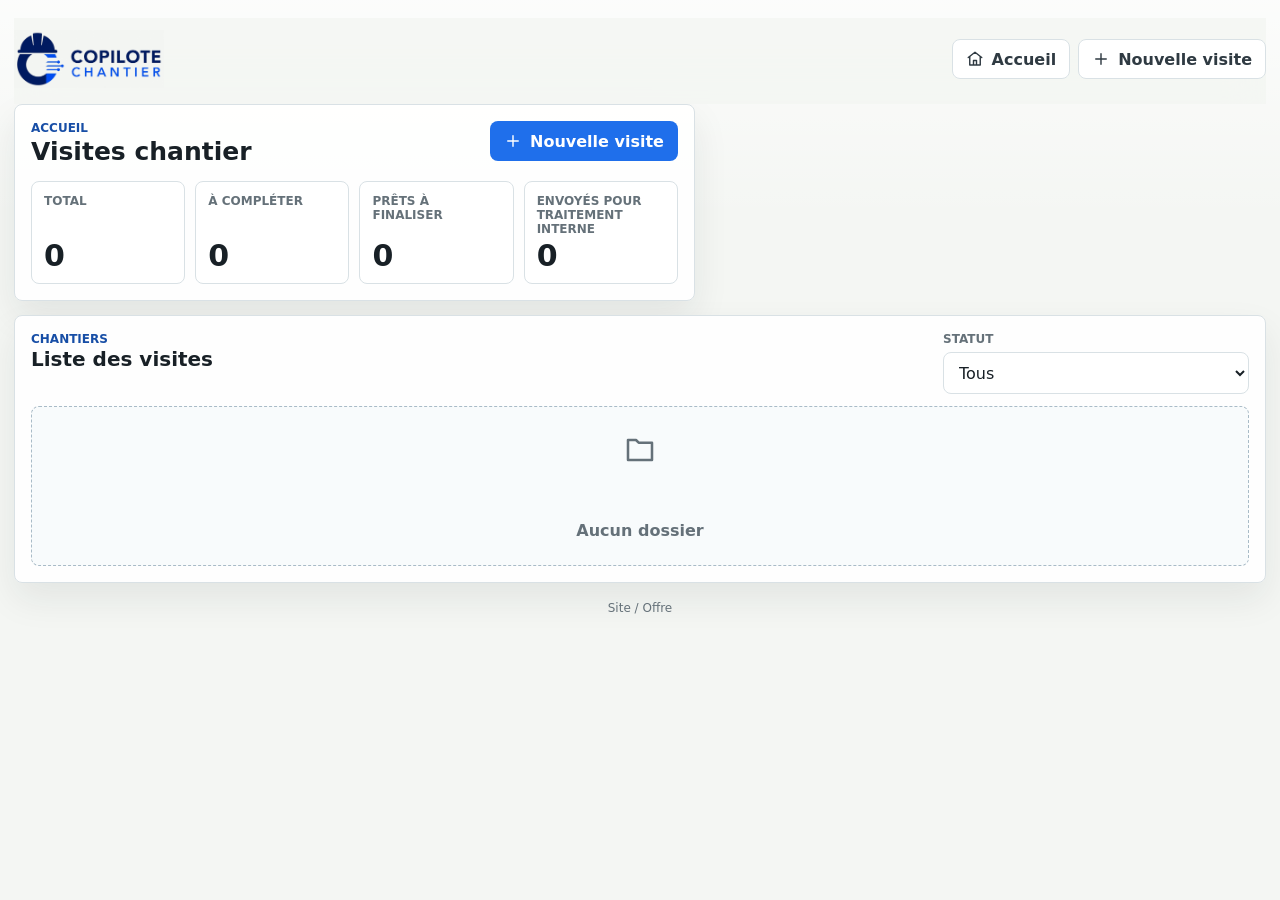
==== commit 0ea9d5fd: "Modif test Mobile + lien site/offre" ====
--- a/app/index.html
+++ b/app/index.html
@@ -404,6 +404,10 @@
           </section>
         </aside>
       </main>
+
+      <footer class="app-footer" aria-label="Lien secondaire">
+        <a href="/">Site / Offre</a>
+      </footer>
     </div>
 
     <section class="print-dossier" id="printDossier" aria-label="Dossier de visite imprimable"></section>
--- a/styles.css
+++ b/styles.css
@@ -124,6 +124,24 @@
   gap: 8px;
 }
 
+.app-footer {
+  display: flex;
+  justify-content: center;
+  padding: 18px 0 4px;
+  color: var(--muted);
+  font-size: 12px;
+}
+
+.app-footer a {
+  color: inherit;
+  text-decoration: none;
+}
+
+.app-footer a:hover {
+  color: var(--blue);
+  text-decoration: underline;
+}
+
 .print-action {
   display: grid;
   gap: 4px;
@@ -1302,6 +1320,11 @@
     width: 100%;
   }
 
+  .app-footer {
+    padding: 14px 0 2px;
+    font-size: 12px;
+  }
+
   .workspace,
   .side-stack {
     grid-template-columns: 1fr;
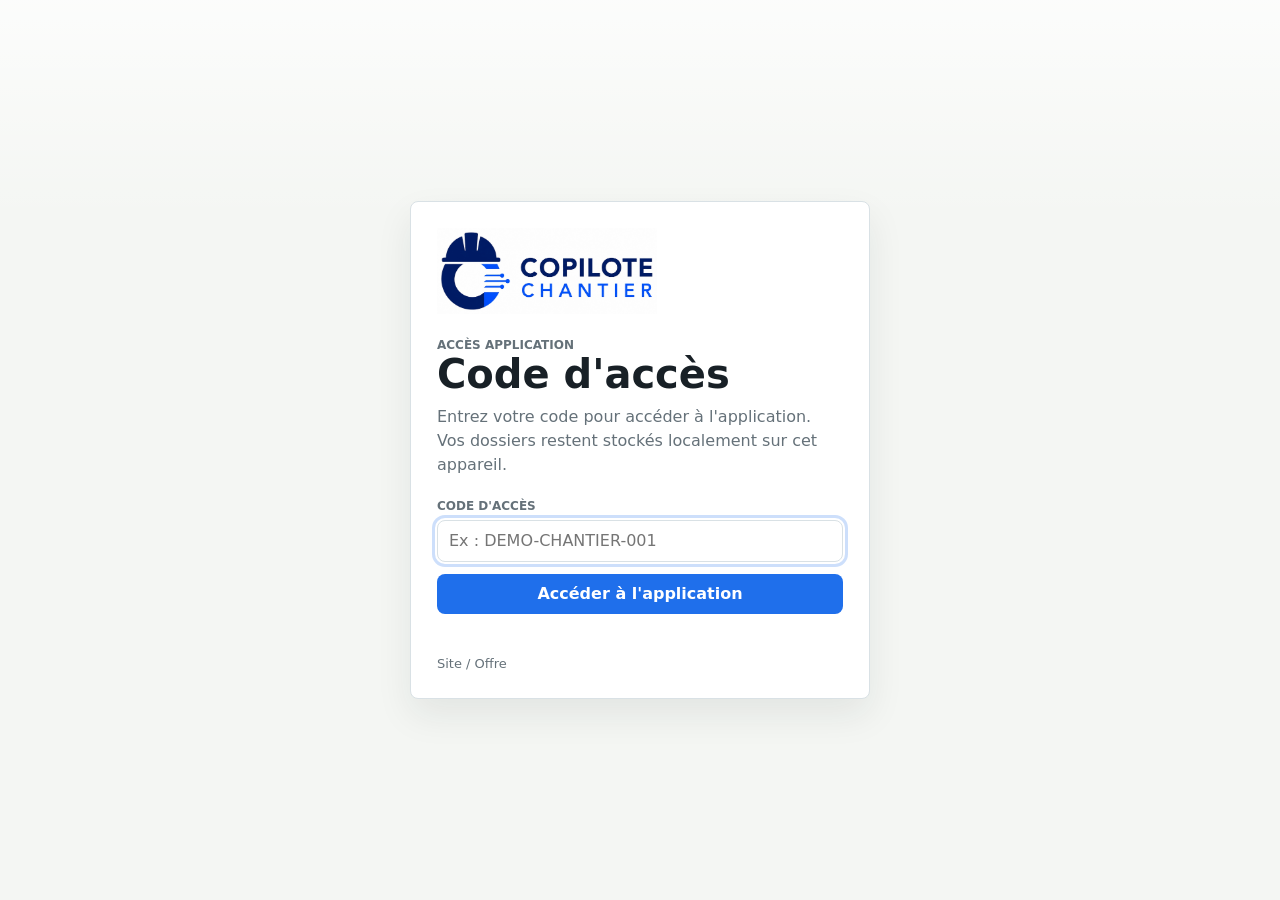
==== commit a71be0dd: "Add Airtable license and AI quota system" ====
--- a/app/index.html
+++ b/app/index.html
@@ -61,7 +61,40 @@
       </symbol>
     </svg>
 
-    <div class="app-shell">
+    <section class="license-screen" id="licenseScreen" aria-labelledby="licenseTitle">
+      <div class="license-card">
+        <img
+          class="license-logo"
+          src="/assets/logo-copilote-chantier.svg"
+          alt="Copilote Chantier"
+        />
+        <p class="eyebrow">Accès application</p>
+        <h1 id="licenseTitle">Code d'accès</h1>
+        <p>
+          Entrez votre code pour accéder à l'application. Vos dossiers restent stockés
+          localement sur cet appareil.
+        </p>
+        <form class="license-form" id="licenseForm">
+          <label class="field">
+            <span>Code d'accès</span>
+            <input
+              id="licenseCodeInput"
+              autocomplete="one-time-code"
+              autocapitalize="characters"
+              spellcheck="false"
+              placeholder="Ex : DEMO-CHANTIER-001"
+            />
+          </label>
+          <button class="button primary stretch" id="licenseSubmitButton" type="submit">
+            Accéder à l'application
+          </button>
+          <p class="license-error" id="licenseError" role="alert"></p>
+        </form>
+        <a class="license-offer-link" href="/">Site / Offre</a>
+      </div>
+    </section>
+
+    <div class="app-shell" id="appShell" hidden>
       <header class="topbar">
         <button class="brand" id="brandHomeButton" type="button" aria-label="Retour à l'accueil">
           <img
@@ -83,6 +116,13 @@
         </div>
       </header>
 
+      <section class="license-banner" id="licenseBanner" hidden>
+        <span class="license-badge" id="licenseBadge">Licence active</span>
+        <span id="licenseCustomer">Client</span>
+        <strong id="licenseQuota">Quota IA restant : -</strong>
+        <button class="license-change" id="changeLicenseButton" type="button">Changer de code</button>
+      </section>
+
       <main class="home-view" id="homeView">
         <section class="home-grid">
           <div class="panel home-summary" aria-labelledby="homeTitle">
@@ -414,6 +454,6 @@
 
     <div class="toast" id="toast" role="status" aria-live="polite"></div>
 
-    <script src="/app.js?v=landing-app-route-20260615"></script>
+    <script src="/app.js?v=license-quota-airtable-20260615"></script>
   </body>
 </html>
--- a/styles.css
+++ b/styles.css
@@ -73,6 +73,67 @@
   display: none;
 }
 
+.license-screen {
+  min-height: 100vh;
+  display: grid;
+  place-items: center;
+  padding: 22px;
+}
+
+.license-card {
+  width: min(460px, 100%);
+  padding: 26px;
+  background: var(--surface);
+  border: 1px solid var(--line);
+  border-radius: var(--radius);
+  box-shadow: var(--shadow);
+}
+
+.license-logo {
+  display: block;
+  width: min(220px, 62vw);
+  height: auto;
+  margin-bottom: 22px;
+  mix-blend-mode: multiply;
+}
+
+.license-card h1 {
+  margin: 0 0 10px;
+  font-size: clamp(28px, 8vw, 40px);
+  line-height: 1.02;
+}
+
+.license-card p {
+  margin: 0;
+  color: var(--muted);
+  line-height: 1.5;
+}
+
+.license-form {
+  display: grid;
+  gap: 12px;
+  margin-top: 22px;
+}
+
+.license-error {
+  min-height: 20px;
+  color: var(--rose);
+  font-size: 13px;
+}
+
+.license-offer-link {
+  display: inline-flex;
+  margin-top: 10px;
+  color: var(--muted);
+  font-size: 13px;
+  text-decoration: none;
+}
+
+.license-offer-link:hover {
+  color: var(--blue);
+  text-decoration: underline;
+}
+
 .app-shell {
   width: min(1480px, calc(100vw - 28px));
   margin: 0 auto;
@@ -122,6 +183,44 @@
   display: flex;
   align-items: center;
   gap: 8px;
+}
+
+.license-banner {
+  display: flex;
+  align-items: center;
+  justify-content: flex-end;
+  gap: 10px;
+  margin: 0 0 12px;
+  color: var(--muted);
+  font-size: 12px;
+}
+
+.license-badge {
+  display: inline-flex;
+  align-items: center;
+  min-height: 24px;
+  padding: 0 9px;
+  color: var(--green);
+  background: var(--green-soft);
+  border-radius: 999px;
+  font-weight: 800;
+}
+
+.license-banner strong {
+  color: var(--ink);
+}
+
+.license-change {
+  border: 0;
+  padding: 0;
+  color: var(--blue);
+  background: transparent;
+  font-size: 12px;
+  font-weight: 800;
+}
+
+.license-change:hover {
+  text-decoration: underline;
 }
 
 .app-footer {
@@ -1281,6 +1380,15 @@
 }
 
 @media (max-width: 780px) {
+  .license-screen {
+    align-items: start;
+    padding: 18px;
+  }
+
+  .license-card {
+    padding: 20px;
+  }
+
   .app-shell {
     width: min(100vw - 18px, 680px);
     padding-top: 8px;
@@ -1309,6 +1417,18 @@
 
   .topbar-actions .button {
     white-space: normal;
+  }
+
+  .license-banner {
+    align-items: flex-start;
+    justify-content: flex-start;
+    flex-wrap: wrap;
+    gap: 7px 10px;
+    padding: 8px 0 4px;
+  }
+
+  .license-banner strong {
+    flex: 1 1 100%;
   }
 
   .print-action {
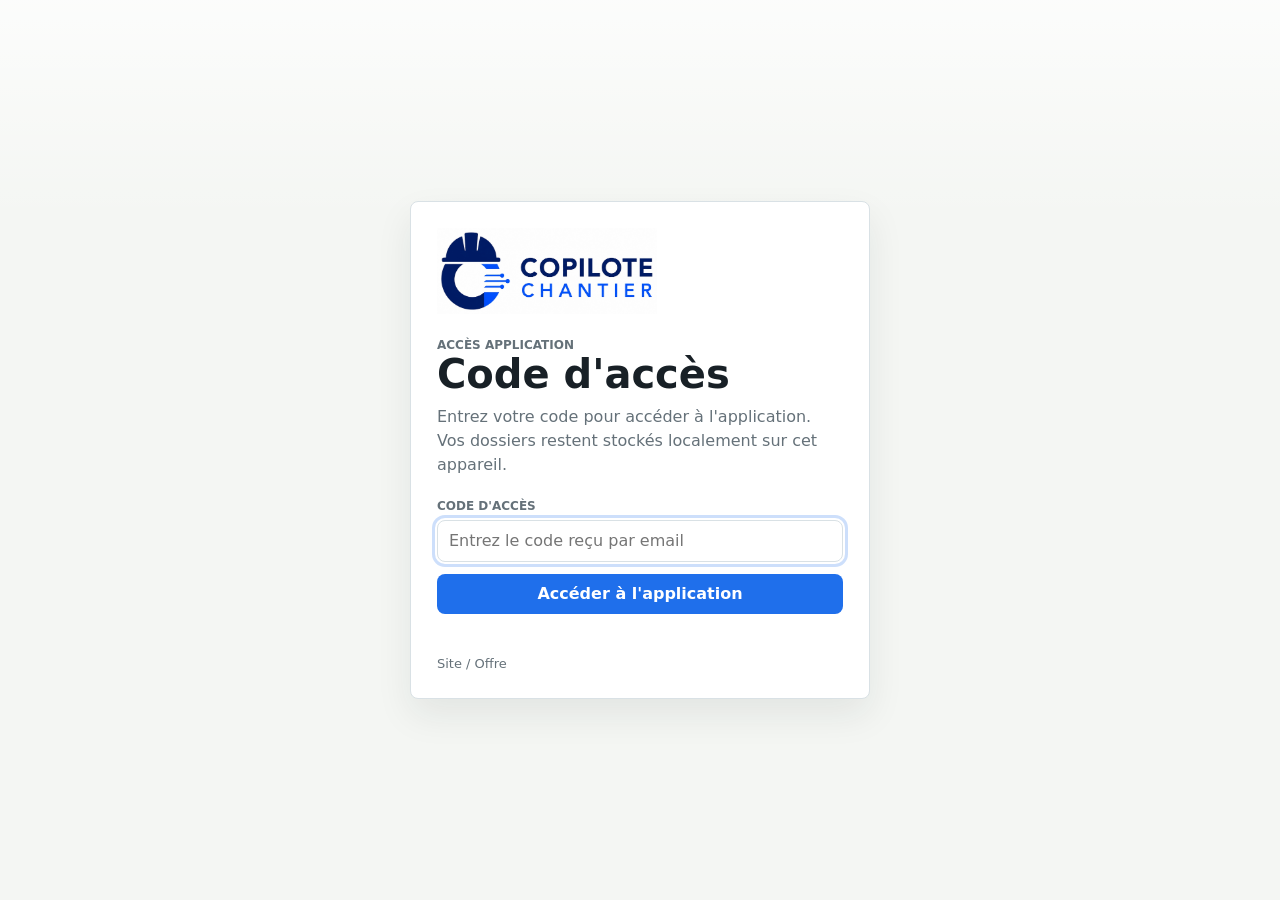
==== commit bee0dae6: "Fix Airtable quota update handling" ====
--- a/app/index.html
+++ b/app/index.html
@@ -82,7 +82,7 @@
               autocomplete="one-time-code"
               autocapitalize="characters"
               spellcheck="false"
-              placeholder="Ex : DEMO-CHANTIER-001"
+              placeholder="Entrez le code reçu par email"
             />
           </label>
           <button class="button primary stretch" id="licenseSubmitButton" type="submit">
@@ -364,6 +364,7 @@
               <svg><use href="#icon-zap"></use></svg>
               Générer le compte-rendu
             </button>
+            <p class="generation-error" id="reportGenerationError" role="alert"></p>
           </div>
         </section>
 
--- a/styles.css
+++ b/styles.css
@@ -258,6 +258,15 @@
   line-height: 1.35;
 }
 
+.generation-error {
+  width: 100%;
+  min-height: 18px;
+  margin: 2px 0 0;
+  color: var(--rose);
+  font-size: 13px;
+  line-height: 1.35;
+}
+
 .secondary-action {
   max-width: none;
   margin-top: 12px;
